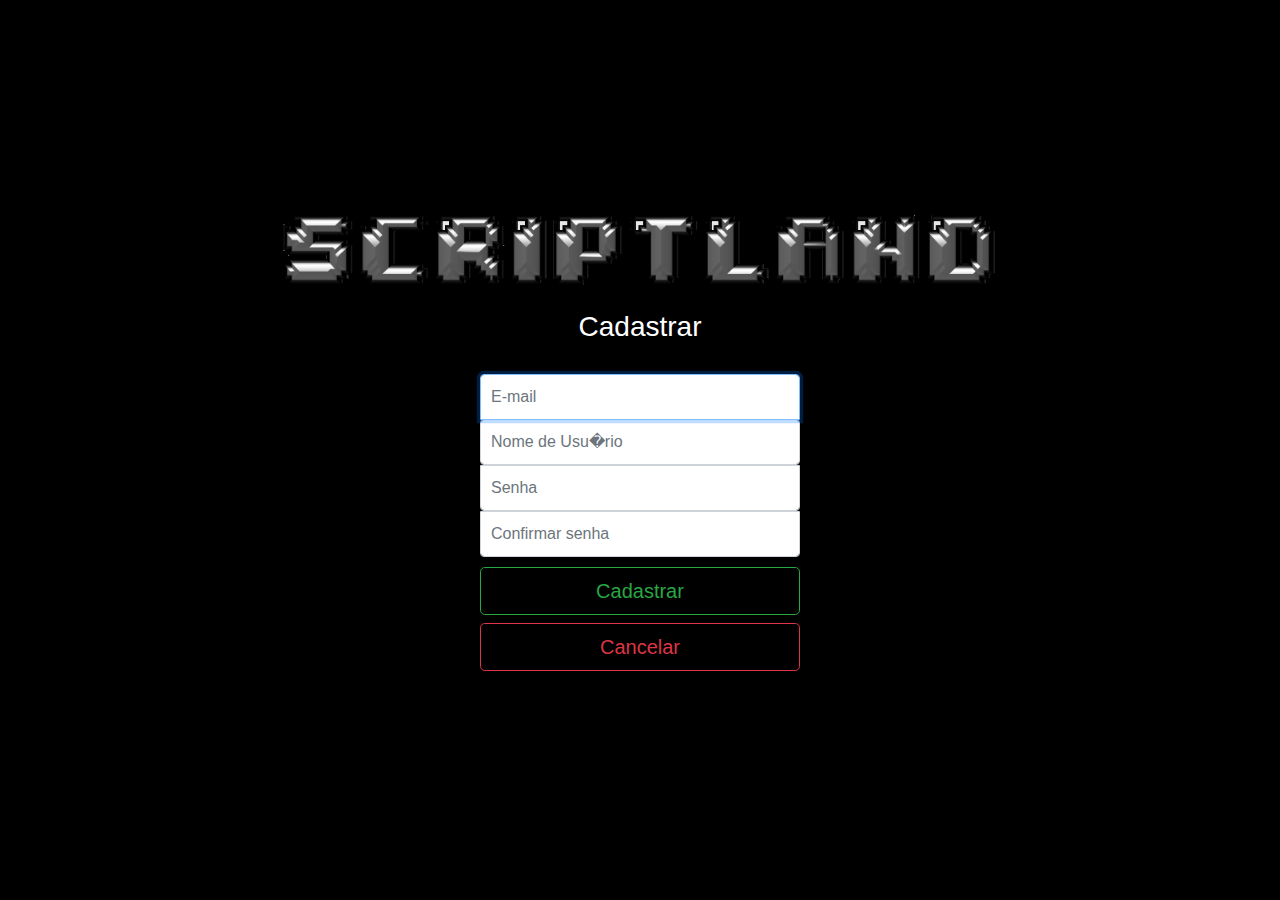
==== cadastro.html @ faa8aa1e "Add files via upload" ====
<html>
<head>

	<title>Cadastro de usu�rio</title>
	
	<link rel="stylesheet" type="text/css "href="css/bootstrap/bootstrap.css"/>
    <link rel="stylesheet" type="text/css "href="css/signin.css"/>

    <script type="text/javascript" src="js/bootstrap/bootstrap.js"></script>
    <script type="text/javascript" src="https://code.jquery.com/jquery-3.3.1.slim.min.js"></script>
    <script type="text/javascript" src="https://cdnjs.cloudflare.com/ajax/libs/popper.js/1.14.3/umd/popper.min.js"></script>
	<script>
	
	function openHome(){
	
	document.location.href = "index.html";
	
	}
	
	</script>
</head>

<body class="text-center" style="background-color:#000000">
	
	<div style="margin: 0 auto;">
	
		<img class="mb-4" src="imgs/LogoFinal.png" alt="" height="72">
	
		<h1 class="h3 mb-3 font-weight-normal" style="color:#ffffff"> Cadastrar </h1>
	
		<form class="form-signin" method="post" action="index.html">
	
			<input type="email" name="email" class="form-control" placeholder="E-mail"  required autofocus>

			<input type="text" name="name" class="form-control" placeholder="Nome de Usu�rio"  required>

			<input type="password" name="senha" class="form-control" style="margin-bottom:0px" placeholder="Senha"  required>

			<input type="password" name="senha" class="form-control" placeholder="Confirmar senha"  required>
	
	
			<button type="submit" class="btn btn-lg btn-outline-success btn-block"> Cadastrar </button> 

			
	
		<button onclick="openHome()" type="button" class="btn btn-lg btn-outline-danger btn-block"> Cancelar </button>
	
		</form>
	</div>
</body>
</html>
---- css/signin.css ----
html,
body {
  height: 100%;
}

body {
  display: -ms-flexbox;
  display: flex;
  -ms-flex-align: center;
  align-items: center;
  padding-top: 40px;
  padding-bottom: 40px;
  background-color: #eff4ff;
}

.form-signin {
  width: 100%;
  max-width: 350px;
  padding: 15px;
  margin: auto;
}
.form-signin .checkbox {
  font-weight: 400;
}
.form-signin .form-control {
  position: relative;
  box-sizing: border-box;
  height: auto;
  padding: 10px;
  font-size: 16px;
}
.form-signin .form-control:focus {
  z-index: 2;
}
.form-signin input[type="email"] {
  margin-bottom: -1px;
  border-bottom-right-radius: 0;
  border-bottom-left-radius: 0;
}
.form-signin input[type="password"] {
  margin-bottom: 10px;
  border-top-left-radius: 0;
  border-top-right-radius: 0;
}
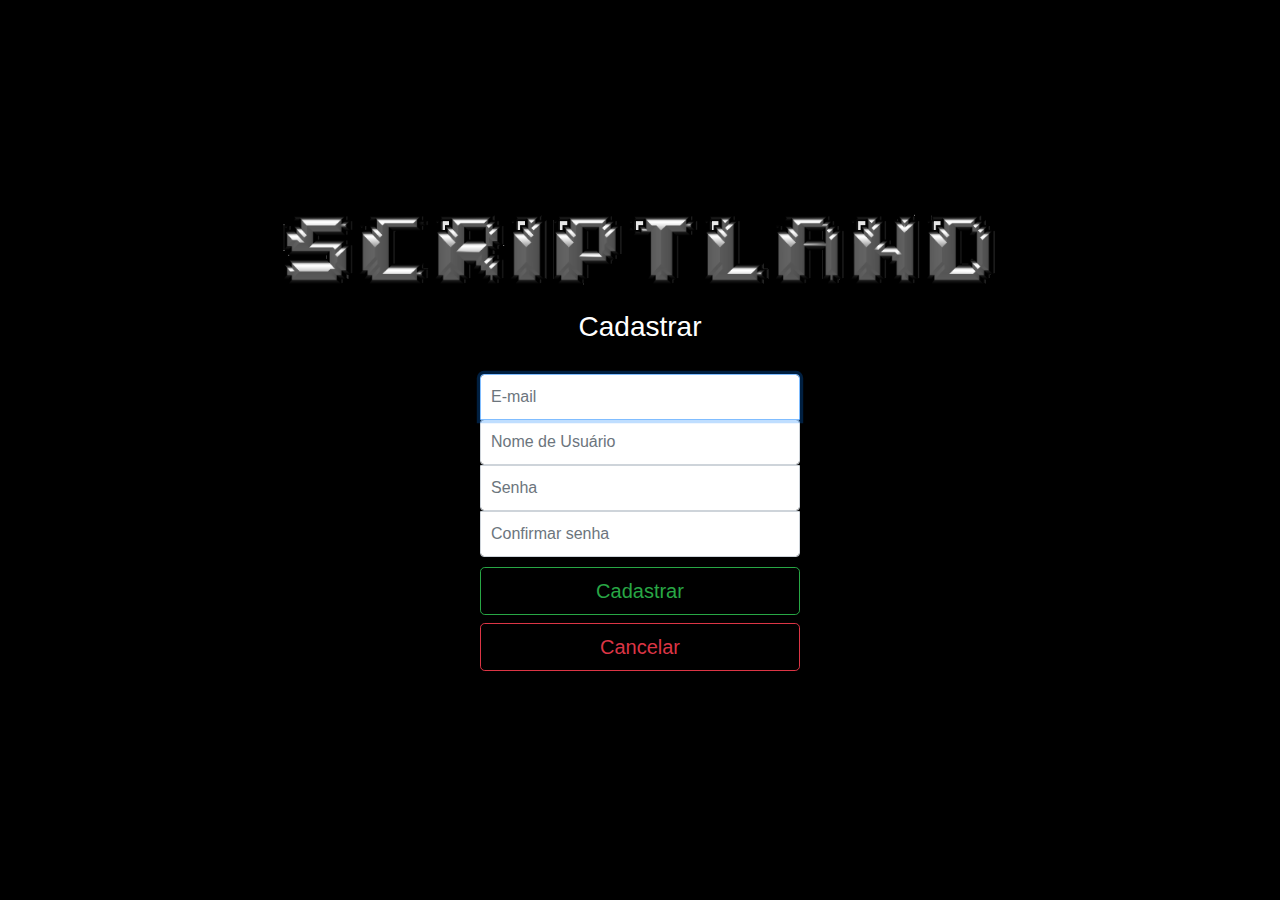
==== commit 171d37df: "Add files via upload" ====
--- a/cadastro.html
+++ b/cadastro.html
@@ -1,7 +1,7 @@
 <html>
 <head>
 
-	<title>Cadastro de usu�rio</title>
+	<title>Cadastro de usuário</title>
 	
 	<link rel="stylesheet" type="text/css "href="css/bootstrap/bootstrap.css"/>
     <link rel="stylesheet" type="text/css "href="css/signin.css"/>
@@ -32,7 +32,7 @@
 	
 			<input type="email" name="email" class="form-control" placeholder="E-mail"  required autofocus>
 
-			<input type="text" name="name" class="form-control" placeholder="Nome de Usu�rio"  required>
+			<input type="text" name="name" class="form-control" placeholder="Nome de Usuário"  required>
 
 			<input type="password" name="senha" class="form-control" style="margin-bottom:0px" placeholder="Senha"  required>
 
